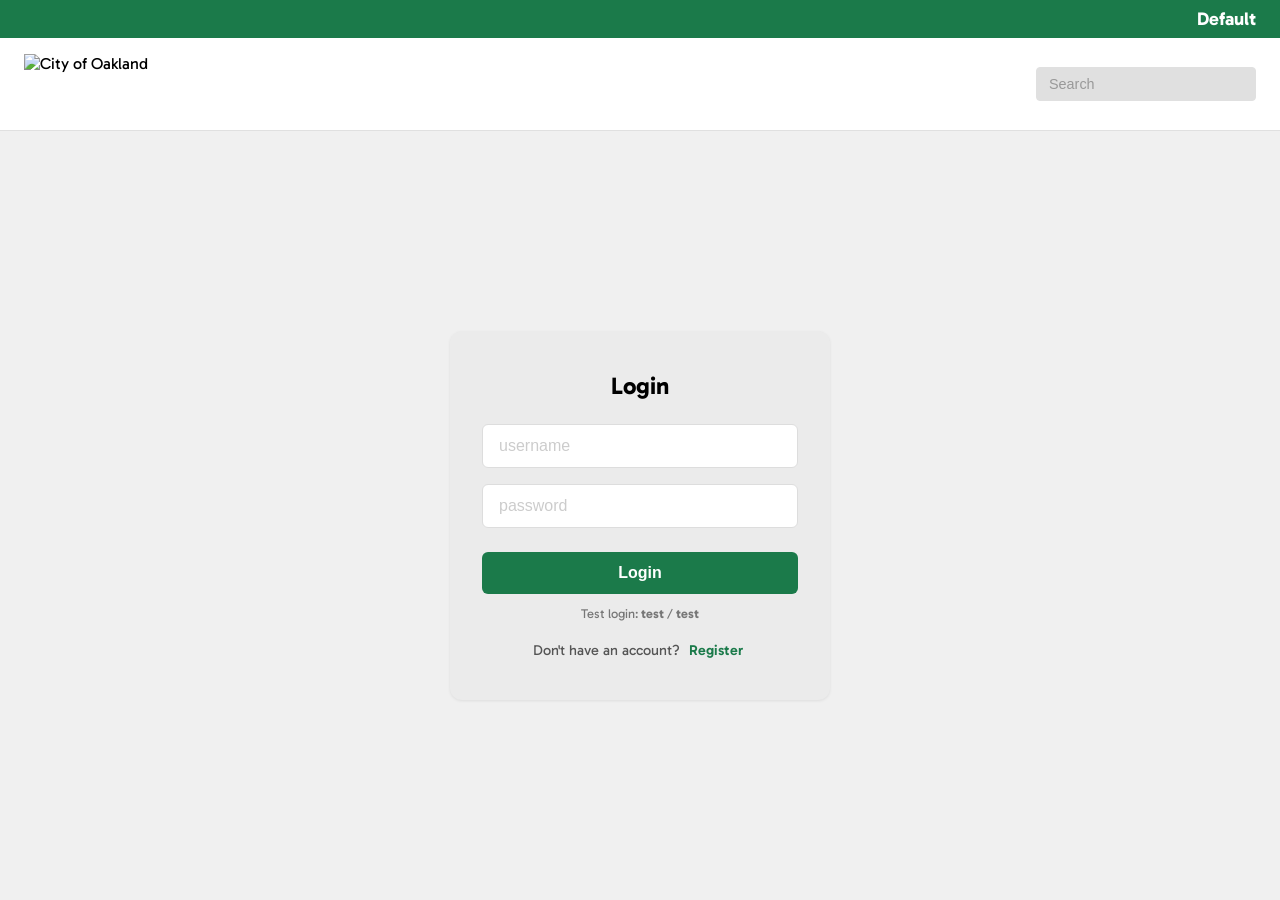
==== index.html @ f9b0d975 "high contrast" ====
<!DOCTYPE html>
<html lang="en">
<head>
    <meta charset="UTF-8">
    <meta name="viewport" content="width=device-width, initial-scale=1.0">
    <title>Login - City of Oakland</title>
    <link rel="stylesheet" href="style.css">
</head>
<body>
    <header class="top-bar">
        <button type="button" class="high-contrast-toggle" id="highContrastToggle" aria-pressed="false">High Contrast</button>
    </header>

    <header class="main-header">
        <div class="header-brand">
            <img src="assets/oakland_logo.png" alt="City of Oakland" class="header-logo">
        </div>
        <div class="header-search">
            <input type="text" class="header-search-input" placeholder="Search" aria-label="Search">
        </div>
    </header>

    <div class="page-content">
        <div class="login-container">
            <div class="login-box">
                <h1>Login</h1>
                <form id="loginForm">
                    <div class="form-group">
                        <input type="text" id="username" placeholder="username" required>
                    </div>
                    <div class="form-group">
                        <input type="password" id="password" placeholder="password" required>
                    </div>
                    <button type="submit">Login</button>
                </form>
                <p class="form-footer form-hint">
                    Test login: <strong>test</strong> / <strong>test</strong>
                </p>
                <p class="form-footer">
                    Don't have an account? <a href="register.html">Register</a>
                </p>
            </div>
        </div>
    </div>

    <script>
        // Temporary test login (remove when real auth is added)
        const TEST_USERNAME = 'test';
        const TEST_PASSWORD = 'test';

        document.getElementById('loginForm').addEventListener('submit', function(e) {
            e.preventDefault();
            const username = document.getElementById('username').value.trim();
            const password = document.getElementById('password').value;

            if (!username || !password) {
                alert('Please enter both username and password');
                return;
            }

            if (username === TEST_USERNAME && password === TEST_PASSWORD) {
                window.location.href = 'test.html';
            } else {
                alert('Invalid username or password');
            }
        });
    </script>
    <script>
        (function () {
            var toggle = document.getElementById('highContrastToggle');
            var key = 'highContrast';
            function apply() {
                var on = localStorage.getItem(key) === 'true';
                document.body.classList.toggle('high-contrast-mode', on);
                if (toggle) toggle.setAttribute('aria-pressed', on);
                if (toggle) toggle.textContent = on ? 'High Contrast' : 'Default';
            }
            if (toggle) {
                toggle.addEventListener('click', function () {
                    var on = localStorage.getItem(key) !== 'true';
                    localStorage.setItem(key, on ? 'true' : 'false');
                    apply();
                });
            }
            apply();
        })();
    </script>
</body>
</html>
---- style.css ----
@import url('https://fonts.googleapis.com/css2?family=Gabarito:wght@400..900&display=swap');

* {
    box-sizing: border-box;
    margin: 0;
    padding: 0;
}

body {
    font-family: 'Gabarito', sans-serif;
    background-color: #f0f0f0;
    min-height: 100vh;
    display: flex;
    flex-direction: column;
}

/* Top bar - dark green */
.top-bar {
    background-color: #1B7A4A;
    padding: 0.5rem 1.5rem;
    display: flex;
    justify-content: flex-end;
    align-items: center;
}

.high-contrast-toggle {
    color: white;
    font-size: 1.15rem;
    font-weight: 700;
    font-family: inherit;
    background: none;
    border: none;
    cursor: pointer;
    padding: 0;
}

.high-contrast-toggle:hover {
    text-decoration: underline;
}

/* Main header - white with logo and search */
.main-header {
    background-color: #ffffff;
    display: flex;
    justify-content: space-between;
    align-items: center;
    padding: 1rem 1.5rem;
    border-bottom: 1px solid #e0e0e0;
}

.header-brand {
    display: flex;
    align-items: center;
    gap: 1rem;
}

.header-logo {
    height: 60px;
    width: auto;
    object-fit: contain;
}

.header-title {
    display: flex;
    flex-direction: column;
    line-height: 1.2;
}

.city-of {
    font-size: 0.85rem;
    color: #555;
    font-weight: 500;
    letter-spacing: 0.02em;
}

.oakland {
    font-size: 1.75rem;
    font-weight: bold;
    color: #000;
    letter-spacing: 0.02em;
}

.header-search-input {
    width: 220px;
    padding: 0.5rem 0.75rem;
    border: 1px solid #e0e0e0;
    border-radius: 4px;
    background-color: #e0e0e0;
    font-size: 0.9rem;
    color: #333;
}

.header-search-input::placeholder {
    color: #999;
}

.header-search-input:focus {
    outline: none;
    border-color: #ccc;
    background-color: #fff;
}

/* Page content - grey background, centered login */
.page-content {
    flex: 1;
    display: flex;
    justify-content: center;
    align-items: center;
    padding: 2rem;
    background-color: #f0f0f0;
}

.login-container {
    width: 100%;
    display: flex;
    justify-content: center;
    align-items: center;
}

.login-box {
    background-color: #ebebeb;
    padding: 2.5rem 2rem;
    border-radius: 12px;
    width: 100%;
    max-width: 380px;
    box-shadow: 0 1px 3px rgba(0, 0, 0, 0.08);
}

.login-box h1 {
    color: #000;
    text-align: center;
    margin-bottom: 1.5rem;
    font-size: 1.5rem;
    font-weight: bold;
}

.form-group {
    margin-bottom: 1rem;
}

.login-box input {
    width: 100%;
    padding: 0.75rem 1rem;
    border: 1px solid #ddd;
    border-radius: 6px;
    font-size: 1rem;
    background-color: #fff;
    color: #333;
}

.login-box input::placeholder {
    color: #cccccc;
}

.login-box input:focus {
    outline: none;
    border-color: #1B7A4A;
}

.login-box button {
    width: 100%;
    background-color: #1B7A4A;
    color: white;
    padding: 0.75rem 1rem;
    border: none;
    border-radius: 6px;
    cursor: pointer;
    font-weight: bold;
    font-size: 1rem;
    margin-top: 0.5rem;
}

.login-box button:hover {
    background-color: #145a32;
}

.form-footer {
    text-align: center;
    margin-top: 1.25rem;
    font-size: 0.9rem;
    color: #555;
}

.form-footer a {
    color: #1B7A4A;
    font-weight: 600;
    text-decoration: none;
    display: inline-block;
    padding: 0.08rem 0.28rem;
    line-height: 1.2;
}

.form-footer a:hover {
    text-decoration: underline;
}

.form-hint {
    margin-top: 0.75rem;
    font-size: 0.8rem;
    color: #777;
}

.register-box {
    max-width: 380px;
}

/* Test page styles (unchanged structure, optional tweaks) */
.test-container {
    width: 100%;
    display: flex;
    justify-content: center;
    align-items: center;
    padding: 2rem;
    background-color: #f0f0f0;
    min-height: 100vh;
}

.test-box {
    background-color: #ffffff;
    padding: 2.5rem;
    border-radius: 12px;
    max-width: 400px;
    box-shadow: 0 1px 3px rgba(0, 0, 0, 0.08);
}

.test-box h1 {
    color: #1B7A4A;
    text-align: center;
    margin-bottom: 1rem;
}

.test-box p {
    color: #333;
    margin-bottom: 1rem;
    text-align: center;
}

.test-box button {
    width: 100%;
    background-color: #1B7A4A;
    color: white;
    padding: 0.75rem;
    border: none;
    border-radius: 6px;
    cursor: pointer;
    font-weight: bold;
}

.test-box button:hover {
    background-color: #145a32;
}

/* Documents dashboard (post-login) */
.main-header .header-actions {
    display: flex;
    align-items: center;
    gap: 0.75rem;
}

.account-name {
    padding: 0.5rem 0.75rem;
    background-color: #e0e0e0;
    border-radius: 4px;
    font-size: 0.9rem;
    color: #333;
}

.icon-btn {
    display: inline-flex;
    align-items: center;
    justify-content: center;
    width: 36px;
    height: 36px;
    padding: 0;
    border: none;
    background: transparent;
    color: #333;
    cursor: pointer;
    border-radius: 4px;
}

.icon-btn:hover {
    background-color: #eee;
    color: #1B7A4A;
}

.icon-btn svg {
    flex-shrink: 0;
}

a.icon-btn {
    text-decoration: none;
}

.documents-main {
    flex: 1;
    padding: 0;
    background-color: #fff;
}

.documents-bar {
    display: flex;
    justify-content: space-between;
    align-items: center;
    padding: 1rem 1.5rem;
    background-color: #ebebeb;
}

.documents-title {
    font-size: 1.3rem;
    font-weight: bold;
    color: #000;
    margin: 0;
}

.documents-actions {
    display: flex;
    align-items: center;
    gap: 0.5rem;
}

.documents-table-wrap {
    overflow-x: auto;
    overflow-y: auto;
    max-height: calc(100vh - 220px);
}

.documents-table {
    width: 100%;
    border-collapse: collapse;
    font-size: 1rem;
}

.documents-table th,
.documents-table td {
    padding: 0.9rem 1.2rem;
    text-align: left;
    border-bottom: 1px solid #e0e0e0;
}

.documents-table th {
    background-color: #ebebeb;
    font-weight: bold;
    font-size: 1.1rem;
    color: #000;
    position: sticky;
    top: 0;
}

.documents-table tbody tr {
    background-color: #fff;
}

.documents-table tbody tr:nth-child(even) {
    background-color: #f9f9f9;
}

.documents-table tbody tr:hover {
    background-color: #f0f0f0;
}

.documents-table .th-select,
.documents-table .td-select {
    width: 2.5rem;
    text-align: center;
    vertical-align: middle;
}

.doc-open-link {
    color: #1B7A4A;
    font-weight: 600;
    text-decoration: none;
}

.doc-open-link:hover {
    text-decoration: underline;
}

body.high-contrast-mode .doc-open-link {
    color: #000;
    display: inline-block;
    padding: 0.25rem 0.4rem;
    outline: 2px solid #000;
}

body.high-contrast-mode .doc-open-link:focus {
    outline: 2px solid #000;
}

.documents-table .th-select input,
.documents-table .td-select input {
    -webkit-appearance: none;
    appearance: none;
    margin: 0;
    cursor: pointer;
    width: 1.7rem;
    height: 1.7rem;
    border: 2px solid #000;
    border-radius: 0.35rem;
    background: #fff;
    display: inline-grid;
    place-content: center;
}

.documents-table .th-select input::before,
.documents-table .td-select input::before {
    content: "";
    width: 0.95rem;
    height: 0.95rem;
    transform: scale(0);
    transition: transform 120ms ease-in-out;
    background: #fff;
    clip-path: polygon(14% 54%, 0 68%, 40% 100%, 100% 24%, 86% 10%, 40% 68%);
}

.documents-table .th-select input:checked,
.documents-table .td-select input:checked {
    background: #1a73e8;
    border-color: #000;
}

.documents-table .th-select input:checked::before,
.documents-table .td-select input:checked::before {
    transform: scale(1);
}

/* High contrast mode */
body.high-contrast-mode .top-bar {
    background-color: #000;
}

body.high-contrast-mode .login-box button,
body.high-contrast-mode .test-box button {
    background-color: #000;
}

body.high-contrast-mode .login-box button:hover,
body.high-contrast-mode .test-box button:hover {
    background-color: #333;
}

/* Back link next to document title */
.document-header-bar {
    display: flex;
    align-items: center;
    gap: 0.5rem;
    padding: 1rem 1.5rem;
    background-color: #ebebeb;
}

.doc-back-link {
    display: inline-flex;
    align-items: center;
    justify-content: center;
    width: 36px;
    height: 36px;
    color: #333;
    text-decoration: none;
    border-radius: 6px;
}

.doc-back-link:hover {
    background-color: #eee;
    color: #1B7A4A;
}

.document-header-title {
    font-size: 1rem;
    font-weight: 600;
    color: #000;
}

.doc-file-link {
    text-decoration: none;
    color: #0040ff;
}

.doc-file-link:hover {
    text-decoration: underline;
}

.doc-status-badge {
    margin-left: auto;
    padding: 0.35rem 0.75rem;
    border: 2px solid #1f7f2c;
    color: #1f7f2c;
    font-weight: 700;
    background: #fff;
}

.doc-status-badge.is-non-compliant {
    border-color: #d10000;
    color: #d10000;
}

/* Layout for the document viewer and sidebar comments */
.document-viewer-shell {
    padding: 1.5rem;
    background-color: #f5f5f5;
}

.document-layout {
    display: flex;
    gap: 1rem;
    align-items: stretch;
}

.document-card {
    flex: 1 1 auto;
    background: #e8e8e8;
    border: 2px solid #1a1a1a;
    border-radius: 14px;
    padding: 0.75rem;
}

.document-viewer-frame-wrap {
    border-radius: 10px;
    background-color: #f2f2f2;
    border: 1px solid #b0b0b0;
    padding: 0.6rem;
}

.document-viewer-frame-wrap iframe {
    width: 100%;
    height: 70vh;
    border: none;
    background-color: #fff;
}

.document-viewer-placeholder {
    display: flex;
    align-items: center;
    justify-content: center;
    height: 70vh;
    color: #666;
    font-size: 1rem;
}

.document-sidebar {
    width: 320px;
    flex: 0 0 320px;
    background: #e8e8e8;
    border-radius: 14px;
    border: 2px solid #1a1a1a;
    padding: 0.75rem;
    display: flex;
    align-items: stretch;
}

.comment-panel {
    width: 100%;
    display: flex;
    flex-direction: column;
}

.comment-title {
    margin: 0 0 0.25rem 0;
    font-size: 1.05rem;
    color: #000;
}

.comment-instructions {
    margin: 0 0 0.5rem 0;
    font-size: 0.85rem;
    color: #555;
}

.access-comments {
    width: 100%;
    resize: vertical;
    min-height: 160px;
    padding: 0.5rem;
    border: 1px solid #e0e0e0;
    border-radius: 6px;
    font-family: inherit;
    font-size: 0.95rem;
    color: #222;
    margin-bottom: 0.5rem;
}

.comment-actions {
    display: flex;
    gap: 0.5rem;
    margin-top: auto;
}

.comment-actions .icon-btn {
    padding: 0.5rem 0.75rem;
    background-color: #1B7A4A;
    color: #fff;
    border-radius: 6px;
    border: none;
    cursor: pointer;
}

.comment-actions .icon-btn:hover {
    background-color: #145a32;
}

@media (max-width: 880px) {
    .document-layout {
        flex-direction: column;
    }

    .document-sidebar {
        width: 100%;
        flex: 0 0 auto;
    }
}

/* Panels for AI/manual issue lists */
.document-sidebar {
    display: flex;
    flex-direction: column;
    gap: 0.75rem;
}

.panel {
    background: #efefef;
    border-radius: 8px;
    padding: 1rem;
    border: 2px solid #444;
}

.panel-header {
    display: flex;
    align-items: center;
    gap: 0.5rem;
    margin-bottom: 0.5rem;
}

.status-circle {
    width: 14px;
    height: 14px;
    border-radius: 50%;
    display: inline-block;
    flex: 0 0 14px;
    box-shadow: 0 0 0 3px rgba(0,0,0,0.02) inset;
}

.status-green {
    background: #97e27c; /* highlight green */
}

.status-yellow {
    background: #ffde7a; /* highlight yellow */
}

.panel-title {
    font-size: 0.95rem;
    margin: 0;
}

.issue-list {
    list-style: none;
    padding-left: 0;
    margin: 0;
    display: flex;
    flex-direction: column;
    gap: 0.5rem;
}

.issue-item {
    background: #fff;
    border: 1px solid #999;
    padding: 0.7rem 0.8rem;
    border-radius: 6px;
    font-size: 0.9rem;
    line-height: 1.35;
}

@media (max-width: 880px) {
    .document-sidebar { order: 2; }
}

body.high-contrast-mode .login-box input:focus {
    border-color: #000;
}

body.high-contrast-mode .form-footer a,
body.high-contrast-mode .icon-btn:hover {
    color: #000;
}

body.high-contrast-mode .test-box h1 {
    color: #000;
}

body.high-contrast-mode .top-bar,
body.high-contrast-mode .main-header,
body.high-contrast-mode .login-box,
body.high-contrast-mode .test-box,
body.high-contrast-mode .account-name,
body.high-contrast-mode .header-search-input,
body.high-contrast-mode .document-header-bar,
body.high-contrast-mode .document-card,
body.high-contrast-mode .document-sidebar {
    outline: 2px solid #000;
}

body.high-contrast-mode .documents-main {
    background: #d9d9d9;
    padding: 1rem 1.5rem;
}

body.high-contrast-mode .documents-bar {
    background: #e6e6e6;
    border: 2.7px solid #000;
    border-bottom: none;
    border-radius: 14px 14px 0 0;
    padding: 0.65rem 1rem;
}

body.high-contrast-mode .documents-table-wrap {
    border: 2.7px solid #000;
    border-top: none;
    border-radius: 0 0 14px 14px;
    background: #e6e6e6;
    padding: 0.75rem;
    max-height: calc(100vh - 250px);
}

body.high-contrast-mode .documents-table {
    border-collapse: collapse;
}

body.high-contrast-mode .documents-table th,
body.high-contrast-mode .documents-table td {
    border: 2.7px solid #000;
    background: #f3f3f3;
}

body.high-contrast-mode .documents-table tbody tr:hover {
    background-color: #e5e5e5;
}

body.high-contrast-mode .icon-btn-add,
body.high-contrast-mode .icon-btn-trash {
    width: 34px;
    height: 34px;
    border-radius: 6px;
    border: 1px solid #000;
    background: #fff;
    color: #000;
    outline: none;
}

body.high-contrast-mode .icon-btn-add:focus,
body.high-contrast-mode .icon-btn-trash:focus,
body.high-contrast-mode .icon-btn-add:focus-visible,
body.high-contrast-mode .icon-btn-trash:focus-visible {
    outline: 1px solid #000;
    outline-offset: 1px;
}

body.high-contrast-mode .document-header-bar {
    background: #e6e6e6;
    border: 1px solid #000;
}

body.high-contrast-mode .doc-file-link {
    color: #000;
    display: inline-block;
    padding: 0.3rem 0.5rem;
    outline: 2px solid #000;
}

body.high-contrast-mode .doc-file-link:focus {
    outline: 2px solid #000;
}

body.high-contrast-mode .doc-status-badge {
    background: #fff;
}

body.high-contrast-mode .document-viewer-shell {
    background: #d9d9d9;
    padding-top: 0.8rem;
}

body.high-contrast-mode button,
body.high-contrast-mode input,
body.high-contrast-mode a,
body.high-contrast-mode .icon-btn {
    outline: 1.5px solid #000;
}

body.high-contrast-mode input[type="checkbox"] {
    outline: none;
}

body.high-contrast-mode a:focus,
body.high-contrast-mode button:focus,
body.high-contrast-mode input:focus,
body.high-contrast-mode .icon-btn:focus {
    outline: 1.5px solid #000;
    outline-offset: 2px;
}

body.high-contrast-mode input[type="checkbox"]:focus,
body.high-contrast-mode input[type="checkbox"]:focus-visible {
    outline: none;
}
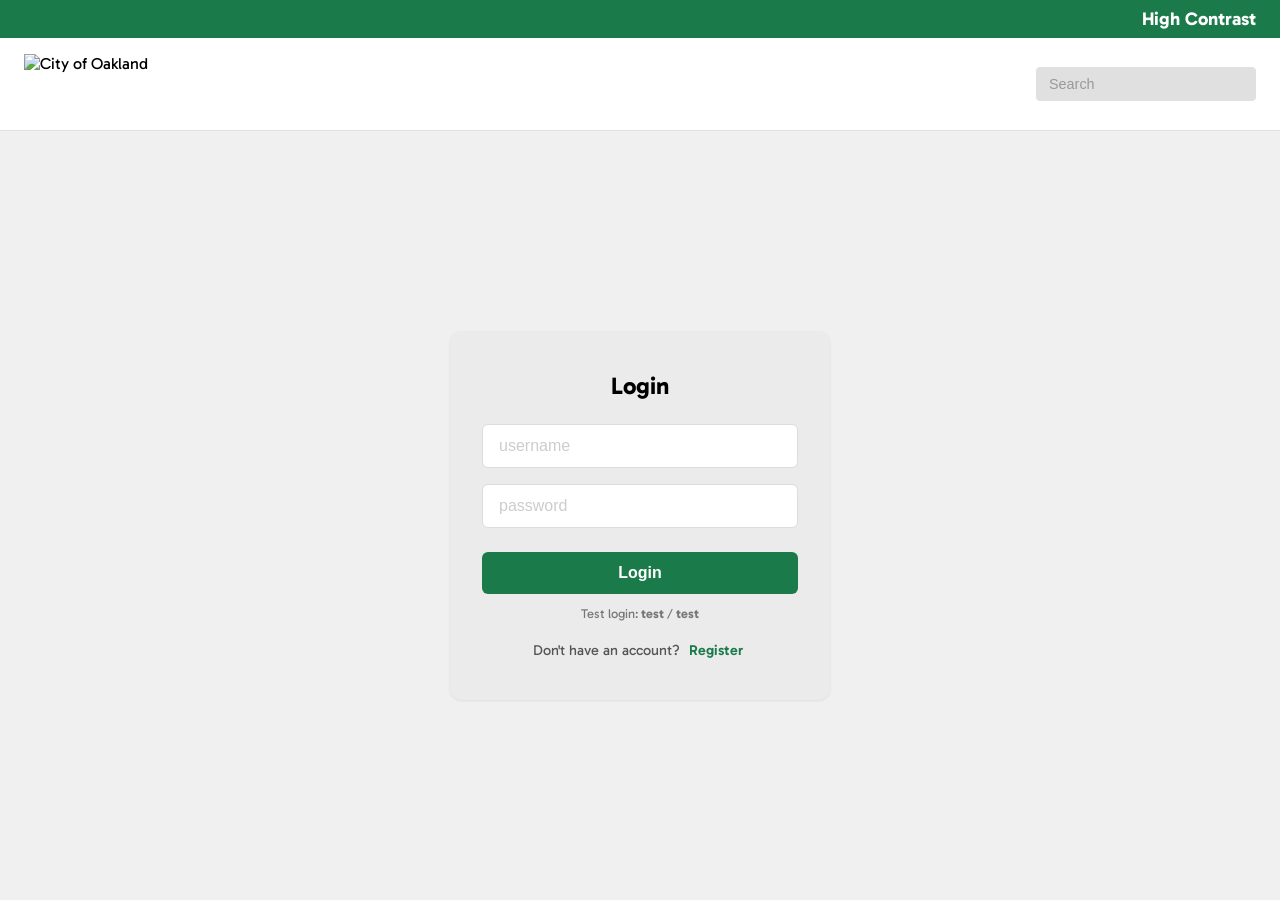
==== commit 7a8d4977: "detail changes" ====
--- a/index.html
+++ b/index.html
@@ -72,8 +72,9 @@
             function apply() {
                 var on = localStorage.getItem(key) === 'true';
                 document.body.classList.toggle('high-contrast-mode', on);
+                document.documentElement.classList.toggle('high-contrast-mode', on);
                 if (toggle) toggle.setAttribute('aria-pressed', on);
-                if (toggle) toggle.textContent = on ? 'High Contrast' : 'Default';
+                if (toggle) toggle.textContent = on ? 'Default' : 'High Contrast';
             }
             if (toggle) {
                 toggle.addEventListener('click', function () {
--- a/style.css
+++ b/style.css
@@ -12,6 +12,10 @@
     min-height: 100vh;
     display: flex;
     flex-direction: column;
+}
+
+html.high-contrast-mode {
+    font-size: calc(100% + 2px);
 }
 
 /* Top bar - dark green */
@@ -508,7 +512,7 @@
 .document-card {
     flex: 1 1 auto;
     background: #e8e8e8;
-    border: 2px solid #1a1a1a;
+    border: none;
     border-radius: 14px;
     padding: 0.75rem;
 }
@@ -541,7 +545,7 @@
     flex: 0 0 320px;
     background: #e8e8e8;
     border-radius: 14px;
-    border: 2px solid #1a1a1a;
+    border: none;
     padding: 0.75rem;
     display: flex;
     align-items: stretch;
@@ -619,7 +623,7 @@
     background: #efefef;
     border-radius: 8px;
     padding: 1rem;
-    border: 2px solid #444;
+    border: none;
 }
 
 .panel-header {
@@ -778,6 +782,10 @@
     padding-top: 0.8rem;
 }
 
+body.high-contrast-mode .panel {
+    border: 2px solid #000;
+}
+
 body.high-contrast-mode button,
 body.high-contrast-mode input,
 body.high-contrast-mode a,
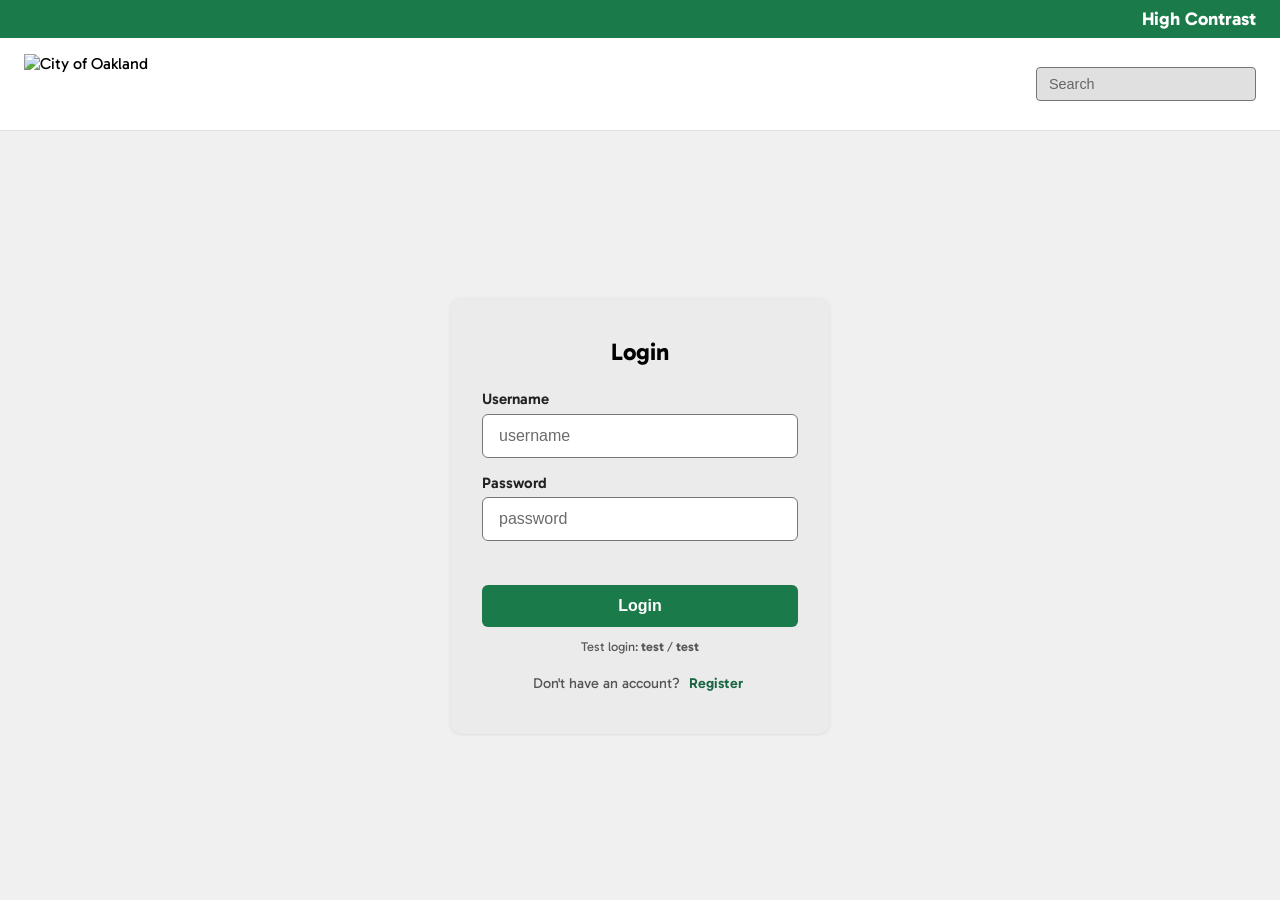
==== commit 6633a6ec: "made edits to make sure it is accessible" ====
--- a/index.html
+++ b/index.html
@@ -7,9 +7,10 @@
     <link rel="stylesheet" href="style.css">
 </head>
 <body>
-    <header class="top-bar">
+    <a class="skip-link" href="#main-content">Skip to main content</a>
+    <div class="top-bar">
         <button type="button" class="high-contrast-toggle" id="highContrastToggle" aria-pressed="false">High Contrast</button>
-    </header>
+    </div>
 
     <header class="main-header">
         <div class="header-brand">
@@ -20,17 +21,20 @@
         </div>
     </header>
 
-    <div class="page-content">
+    <main class="page-content" id="main-content">
         <div class="login-container">
             <div class="login-box">
                 <h1>Login</h1>
                 <form id="loginForm">
                     <div class="form-group">
-                        <input type="text" id="username" placeholder="username" required>
+                        <label for="username">Username</label>
+                        <input type="text" id="username" placeholder="username" autocomplete="username" required>
                     </div>
                     <div class="form-group">
-                        <input type="password" id="password" placeholder="password" required>
+                        <label for="password">Password</label>
+                        <input type="password" id="password" placeholder="password" autocomplete="current-password" required>
                     </div>
+                    <p id="loginFormError" class="form-error" aria-live="polite"></p>
                     <button type="submit">Login</button>
                 </form>
                 <p class="form-footer form-hint">
@@ -41,7 +45,7 @@
                 </p>
             </div>
         </div>
-    </div>
+    </main>
 
     <script>
         // Temporary test login (remove when real auth is added)
@@ -52,16 +56,35 @@
             e.preventDefault();
             const username = document.getElementById('username').value.trim();
             const password = document.getElementById('password').value;
+            const usernameInput = document.getElementById('username');
+            const passwordInput = document.getElementById('password');
+            const errorEl = document.getElementById('loginFormError');
+
+            function showError(message) {
+                errorEl.textContent = message;
+            }
+
+            function clearError() {
+                errorEl.textContent = '';
+            }
+
+            usernameInput.setAttribute('aria-invalid', 'false');
+            passwordInput.setAttribute('aria-invalid', 'false');
 
             if (!username || !password) {
-                alert('Please enter both username and password');
+                showError('Please enter both username and password.');
+                if (!username) usernameInput.setAttribute('aria-invalid', 'true');
+                if (!password) passwordInput.setAttribute('aria-invalid', 'true');
                 return;
             }
 
             if (username === TEST_USERNAME && password === TEST_PASSWORD) {
+                clearError();
                 window.location.href = 'test.html';
             } else {
-                alert('Invalid username or password');
+                showError('Invalid username or password.');
+                usernameInput.setAttribute('aria-invalid', 'true');
+                passwordInput.setAttribute('aria-invalid', 'true');
             }
         });
     </script>
--- a/style.css
+++ b/style.css
@@ -12,6 +12,26 @@
     min-height: 100vh;
     display: flex;
     flex-direction: column;
+}
+
+.skip-link {
+    position: absolute;
+    left: 0.75rem;
+    top: -48px;
+    z-index: 1000;
+    background: #000;
+    color: #fff;
+    padding: 0.65rem 0.85rem;
+    border-radius: 0.35rem;
+    text-decoration: none;
+    font-weight: 700;
+}
+
+.skip-link:focus,
+.skip-link:focus-visible {
+    top: 0.75rem;
+    outline: 2px solid #fff;
+    outline-offset: 2px;
 }
 
 html.high-contrast-mode {
@@ -42,6 +62,11 @@
     text-decoration: underline;
 }
 
+.high-contrast-toggle:focus-visible {
+    outline: 2px solid #fff;
+    outline-offset: 2px;
+}
+
 /* Main header - white with logo and search */
 .main-header {
     background-color: #ffffff;
@@ -87,7 +112,7 @@
 .header-search-input {
     width: 220px;
     padding: 0.5rem 0.75rem;
-    border: 1px solid #e0e0e0;
+    border: 1px solid #767676;
     border-radius: 4px;
     background-color: #e0e0e0;
     font-size: 0.9rem;
@@ -95,11 +120,12 @@
 }
 
 .header-search-input::placeholder {
-    color: #999;
+    color: #666;
 }
 
 .header-search-input:focus {
-    outline: none;
+    outline: 2px solid #0b57d0;
+    outline-offset: 2px;
     border-color: #ccc;
     background-color: #fff;
 }
@@ -142,10 +168,18 @@
     margin-bottom: 1rem;
 }
 
+.form-group label {
+    display: block;
+    margin-bottom: 0.35rem;
+    font-size: 0.95rem;
+    font-weight: 600;
+    color: #222;
+}
+
 .login-box input {
     width: 100%;
     padding: 0.75rem 1rem;
-    border: 1px solid #ddd;
+    border: 1px solid #767676;
     border-radius: 6px;
     font-size: 1rem;
     background-color: #fff;
@@ -153,12 +187,21 @@
 }
 
 .login-box input::placeholder {
-    color: #cccccc;
+    color: #6b6b6b;
 }
 
 .login-box input:focus {
-    outline: none;
+    outline: 2px solid #0b57d0;
+    outline-offset: 2px;
     border-color: #1B7A4A;
+}
+
+.form-error {
+    min-height: 1.25rem;
+    margin-top: 0.25rem;
+    color: #b00020;
+    font-weight: 600;
+    font-size: 0.9rem;
 }
 
 .login-box button {
@@ -186,7 +229,7 @@
 }
 
 .form-footer a {
-    color: #1B7A4A;
+    color: #176640;
     font-weight: 600;
     text-decoration: none;
     display: inline-block;
@@ -201,7 +244,19 @@
 .form-hint {
     margin-top: 0.75rem;
     font-size: 0.8rem;
-    color: #777;
+    color: #595959;
+}
+
+.visually-hidden {
+    position: absolute;
+    width: 1px;
+    height: 1px;
+    padding: 0;
+    margin: -1px;
+    overflow: hidden;
+    clip: rect(0, 0, 0, 0);
+    white-space: nowrap;
+    border: 0;
 }
 
 .register-box {
@@ -286,6 +341,17 @@
 .icon-btn:hover {
     background-color: #eee;
     color: #1B7A4A;
+}
+
+a:focus-visible,
+button:focus-visible,
+input:focus-visible,
+.icon-btn:focus-visible,
+.doc-back-link:focus-visible,
+.doc-open-link:focus-visible,
+.doc-file-link:focus-visible {
+    outline: 2px solid #0b57d0;
+    outline-offset: 2px;
 }
 
 .icon-btn svg {
@@ -474,6 +540,12 @@
     color: #000;
 }
 
+.document-title-heading {
+    margin: 0;
+    font-size: 1rem;
+    font-weight: 600;
+}
+
 .doc-file-link {
     text-decoration: none;
     color: #0040ff;
@@ -793,10 +865,6 @@
     outline: 1.5px solid #000;
 }
 
-body.high-contrast-mode input[type="checkbox"] {
-    outline: none;
-}
-
 body.high-contrast-mode a:focus,
 body.high-contrast-mode button:focus,
 body.high-contrast-mode input:focus,
@@ -807,5 +875,6 @@
 
 body.high-contrast-mode input[type="checkbox"]:focus,
 body.high-contrast-mode input[type="checkbox"]:focus-visible {
-    outline: none;
-}
+    outline: 2px solid #000;
+    outline-offset: 2px;
+}
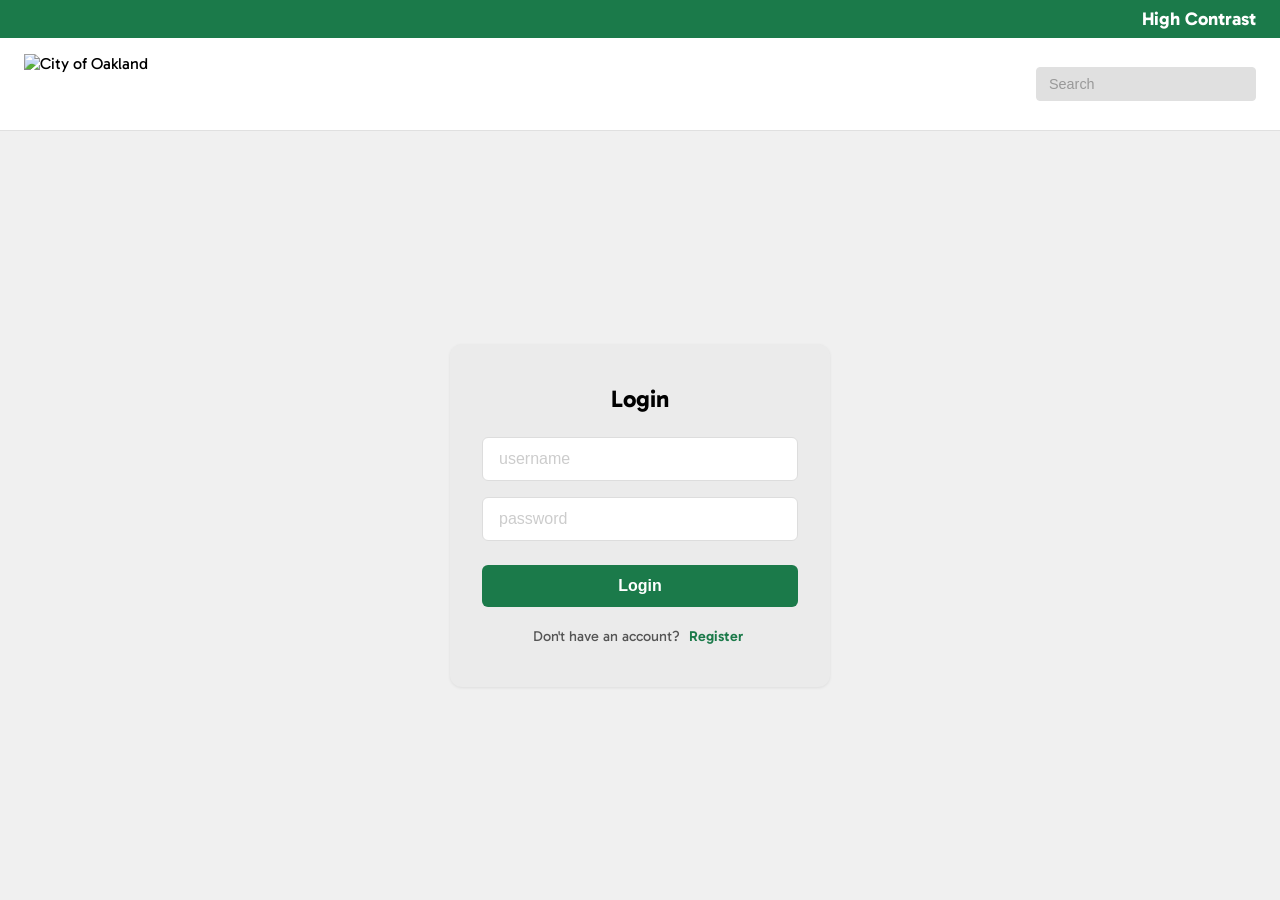
==== commit 7013ae88: "connected everything" ====
--- a/index.html
+++ b/index.html
@@ -5,12 +5,12 @@
     <meta name="viewport" content="width=device-width, initial-scale=1.0">
     <title>Login - City of Oakland</title>
     <link rel="stylesheet" href="style.css">
+    <script src="config.js"></script>
 </head>
 <body>
-    <a class="skip-link" href="#main-content">Skip to main content</a>
-    <div class="top-bar">
+    <header class="top-bar">
         <button type="button" class="high-contrast-toggle" id="highContrastToggle" aria-pressed="false">High Contrast</button>
-    </div>
+    </header>
 
     <header class="main-header">
         <div class="header-brand">
@@ -21,72 +21,139 @@
         </div>
     </header>
 
-    <main class="page-content" id="main-content">
+    <div class="page-content">
         <div class="login-container">
             <div class="login-box">
                 <h1>Login</h1>
                 <form id="loginForm">
                     <div class="form-group">
-                        <label for="username">Username</label>
-                        <input type="text" id="username" placeholder="username" autocomplete="username" required>
+                        <input type="text" id="username" placeholder="username" required>
                     </div>
                     <div class="form-group">
-                        <label for="password">Password</label>
-                        <input type="password" id="password" placeholder="password" autocomplete="current-password" required>
+                        <input type="password" id="password" placeholder="password" required>
                     </div>
-                    <p id="loginFormError" class="form-error" aria-live="polite"></p>
                     <button type="submit">Login</button>
                 </form>
-                <p class="form-footer form-hint">
-                    Test login: <strong>test</strong> / <strong>test</strong>
-                </p>
+                <p class="form-footer form-hint" id="loginError" role="alert" style="display: none; color: #c00;"></p>
                 <p class="form-footer">
                     Don't have an account? <a href="register.html">Register</a>
                 </p>
             </div>
         </div>
-    </main>
+    </div>
 
     <script>
-        // Temporary test login (remove when real auth is added)
-        const TEST_USERNAME = 'test';
-        const TEST_PASSWORD = 'test';
+        (function () {
+            try {
+                var q = new URLSearchParams(window.location.search);
+                if (q.get('auth') === 'failed') {
+                    var el = document.getElementById('loginError');
+                    if (el) {
+                        el.textContent = 'Could not verify your session on the dashboard. Try logging in again.';
+                        el.style.display = 'block';
+                    }
+                }
+            } catch (e) {}
+        })();
+    </script>
+    <script>
+        (function () {
+            var form = document.getElementById('loginForm');
+            var submitBtn = form.querySelector('button[type="submit"]');
+            var errorEl = document.getElementById('loginError');
 
-        document.getElementById('loginForm').addEventListener('submit', function(e) {
-            e.preventDefault();
-            const username = document.getElementById('username').value.trim();
-            const password = document.getElementById('password').value;
-            const usernameInput = document.getElementById('username');
-            const passwordInput = document.getElementById('password');
-            const errorEl = document.getElementById('loginFormError');
+            form.addEventListener('submit', function (e) {
+                e.preventDefault();
+                var username = document.getElementById('username').value.trim();
+                var password = document.getElementById('password').value;
 
-            function showError(message) {
-                errorEl.textContent = message;
+                if (!username || !password) {
+                    showError('Please enter both username and password');
+                    return;
+                }
+
+                if (!API_BASE || API_BASE === 'https://your-backend-url') {
+                    showError('Configure API_BASE in config.js');
+                    return;
+                }
+
+                setLoading(true);
+                hideError();
+
+                fetch(API_BASE + '/authenticate', {
+                    method: 'POST',
+                    headers: { 'Content-Type': 'application/json' },
+                    credentials: 'include',
+                    body: JSON.stringify({ username: username, password: password })
+                })
+                    .then(function (res) {
+                        if (!res.ok) {
+                            return res.text().then(function (text) {
+                                throw new Error(text || 'Login failed');
+                            });
+                        }
+                        var hdrToken = res.headers.get('X-JWT-Token') || res.headers.get('x-jwt-token');
+                        function finishLogin(token) {
+                            if (!token) {
+                                setLoading(false);
+                                showError('Login succeeded on the server but the browser did not receive a token. Hard-refresh (Cmd+Shift+R) and try again. API_BASE: ' + API_BASE);
+                                return;
+                            }
+                            setStoredJwt(token);
+                            // Hash carries token even if storage is flaky across navigation
+                            window.location.href = 'test.html#asl_token=' + encodeURIComponent(token);
+                        }
+                        return res.clone().json().then(function (data) {
+                            var token = hdrToken || (data && (data.token || data.access_token));
+                            finishLogin(token);
+                        }).catch(function () {
+                            return res.text().then(function (text) {
+                                var token = hdrToken;
+                                if (!token && text) {
+                                    try {
+                                        var data = JSON.parse(text);
+                                        if (data && data.token) token = data.token;
+                                    } catch (e) {}
+                                }
+                                if (!token && text) {
+                                    var m = text.match(/"token"\s*:\s*"([^"]+)"/);
+                                    if (m) token = m[1];
+                                }
+                                finishLogin(token);
+                            });
+                        });
+                    })
+                    .catch(function (err) {
+                        setLoading(false);
+                        if (err.message && (err.message.toLowerCase().indexOf('invalid') !== -1 || err.message.indexOf('credentials') !== -1)) {
+                            showError('Invalid username or password');
+                        } else if (err.message && (err.message.toLowerCase().indexOf('fetch') !== -1 || err.message.toLowerCase().indexOf('load') !== -1 || err.message === 'Failed to fetch')) {
+                            showError('Cannot reach server. Check config.js and that the backend is running at ' + API_BASE + '.');
+                        } else {
+                            showError('Login failed. Please try again.');
+                        }
+                    });
+            });
+
+            function setLoading(loading) {
+                submitBtn.disabled = loading;
+                submitBtn.textContent = loading ? 'Logging in…' : 'Login';
             }
 
-            function clearError() {
-                errorEl.textContent = '';
+            function showError(msg) {
+                if (errorEl) {
+                    errorEl.textContent = msg;
+                    errorEl.style.display = 'block';
+                }
             }
 
-            usernameInput.setAttribute('aria-invalid', 'false');
-            passwordInput.setAttribute('aria-invalid', 'false');
-
-            if (!username || !password) {
-                showError('Please enter both username and password.');
-                if (!username) usernameInput.setAttribute('aria-invalid', 'true');
-                if (!password) passwordInput.setAttribute('aria-invalid', 'true');
-                return;
+            function hideError() {
+                if (errorEl) {
+                    errorEl.textContent = '';
+                    errorEl.style.display = 'none';
+                }
             }
-
-            if (username === TEST_USERNAME && password === TEST_PASSWORD) {
-                clearError();
-                window.location.href = 'test.html';
-            } else {
-                showError('Invalid username or password.');
-                usernameInput.setAttribute('aria-invalid', 'true');
-                passwordInput.setAttribute('aria-invalid', 'true');
-            }
-        });
+        })();
     </script>
     <script>
         (function () {
--- a/style.css
+++ b/style.css
@@ -12,26 +12,6 @@
     min-height: 100vh;
     display: flex;
     flex-direction: column;
-}
-
-.skip-link {
-    position: absolute;
-    left: 0.75rem;
-    top: -48px;
-    z-index: 1000;
-    background: #000;
-    color: #fff;
-    padding: 0.65rem 0.85rem;
-    border-radius: 0.35rem;
-    text-decoration: none;
-    font-weight: 700;
-}
-
-.skip-link:focus,
-.skip-link:focus-visible {
-    top: 0.75rem;
-    outline: 2px solid #fff;
-    outline-offset: 2px;
 }
 
 html.high-contrast-mode {
@@ -62,11 +42,6 @@
     text-decoration: underline;
 }
 
-.high-contrast-toggle:focus-visible {
-    outline: 2px solid #fff;
-    outline-offset: 2px;
-}
-
 /* Main header - white with logo and search */
 .main-header {
     background-color: #ffffff;
@@ -112,7 +87,7 @@
 .header-search-input {
     width: 220px;
     padding: 0.5rem 0.75rem;
-    border: 1px solid #767676;
+    border: 1px solid #e0e0e0;
     border-radius: 4px;
     background-color: #e0e0e0;
     font-size: 0.9rem;
@@ -120,12 +95,11 @@
 }
 
 .header-search-input::placeholder {
-    color: #666;
+    color: #999;
 }
 
 .header-search-input:focus {
-    outline: 2px solid #0b57d0;
-    outline-offset: 2px;
+    outline: none;
     border-color: #ccc;
     background-color: #fff;
 }
@@ -168,18 +142,10 @@
     margin-bottom: 1rem;
 }
 
-.form-group label {
-    display: block;
-    margin-bottom: 0.35rem;
-    font-size: 0.95rem;
-    font-weight: 600;
-    color: #222;
-}
-
 .login-box input {
     width: 100%;
     padding: 0.75rem 1rem;
-    border: 1px solid #767676;
+    border: 1px solid #ddd;
     border-radius: 6px;
     font-size: 1rem;
     background-color: #fff;
@@ -187,21 +153,12 @@
 }
 
 .login-box input::placeholder {
-    color: #6b6b6b;
+    color: #cccccc;
 }
 
 .login-box input:focus {
-    outline: 2px solid #0b57d0;
-    outline-offset: 2px;
+    outline: none;
     border-color: #1B7A4A;
-}
-
-.form-error {
-    min-height: 1.25rem;
-    margin-top: 0.25rem;
-    color: #b00020;
-    font-weight: 600;
-    font-size: 0.9rem;
 }
 
 .login-box button {
@@ -229,7 +186,7 @@
 }
 
 .form-footer a {
-    color: #176640;
+    color: #1B7A4A;
     font-weight: 600;
     text-decoration: none;
     display: inline-block;
@@ -244,19 +201,21 @@
 .form-hint {
     margin-top: 0.75rem;
     font-size: 0.8rem;
-    color: #595959;
-}
-
-.visually-hidden {
-    position: absolute;
-    width: 1px;
-    height: 1px;
-    padding: 0;
-    margin: -1px;
-    overflow: hidden;
-    clip: rect(0, 0, 0, 0);
-    white-space: nowrap;
-    border: 0;
+    color: #777;
+}
+
+.upload-status-msg {
+    margin: 0.5rem 0 0;
+    font-size: 0.9rem;
+    max-width: 52rem;
+}
+
+.upload-status-msg.is-success {
+    color: #0a6;
+}
+
+.upload-status-msg.is-error {
+    color: #a30;
 }
 
 .register-box {
@@ -341,17 +300,6 @@
 .icon-btn:hover {
     background-color: #eee;
     color: #1B7A4A;
-}
-
-a:focus-visible,
-button:focus-visible,
-input:focus-visible,
-.icon-btn:focus-visible,
-.doc-back-link:focus-visible,
-.doc-open-link:focus-visible,
-.doc-file-link:focus-visible {
-    outline: 2px solid #0b57d0;
-    outline-offset: 2px;
 }
 
 .icon-btn svg {
@@ -540,12 +488,6 @@
     color: #000;
 }
 
-.document-title-heading {
-    margin: 0;
-    font-size: 1rem;
-    font-weight: 600;
-}
-
 .doc-file-link {
     text-decoration: none;
     color: #0040ff;
@@ -743,6 +685,18 @@
     border-radius: 6px;
     font-size: 0.9rem;
     line-height: 1.35;
+}
+
+.alterations-hint {
+    margin: 0 0 0.65rem 0;
+    font-size: 0.82rem;
+    color: #444;
+    line-height: 1.35;
+}
+
+.alterations-panel .alteration-item {
+    border-color: #5a9d4a;
+    background: #f0f9eb;
 }
 
 @media (max-width: 880px) {
@@ -865,6 +819,10 @@
     outline: 1.5px solid #000;
 }
 
+body.high-contrast-mode input[type="checkbox"] {
+    outline: none;
+}
+
 body.high-contrast-mode a:focus,
 body.high-contrast-mode button:focus,
 body.high-contrast-mode input:focus,
@@ -875,6 +833,5 @@
 
 body.high-contrast-mode input[type="checkbox"]:focus,
 body.high-contrast-mode input[type="checkbox"]:focus-visible {
-    outline: 2px solid #000;
-    outline-offset: 2px;
-}
+    outline: none;
+}
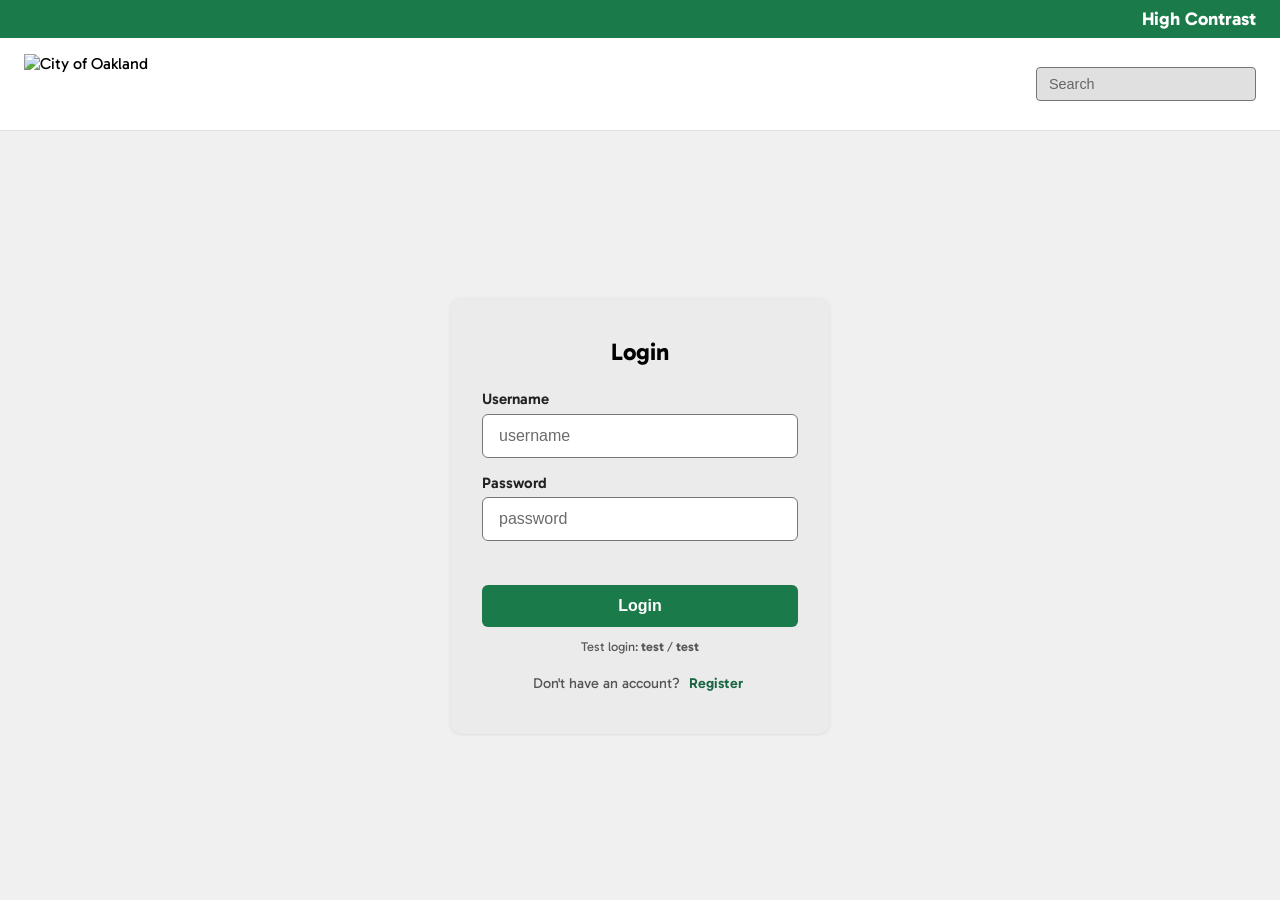
==== commit 623c8169: "Keep visuals from main; add consolidated backend.js to restore backend functionality" ====
--- a/index.html
+++ b/index.html
@@ -6,11 +6,13 @@
     <title>Login - City of Oakland</title>
     <link rel="stylesheet" href="style.css">
     <script src="config.js"></script>
+    <script src="backend.js"></script>
 </head>
 <body>
-    <header class="top-bar">
+    <a class="skip-link" href="#main-content">Skip to main content</a>
+    <div class="top-bar">
         <button type="button" class="high-contrast-toggle" id="highContrastToggle" aria-pressed="false">High Contrast</button>
-    </header>
+    </div>
 
     <header class="main-header">
         <div class="header-brand">
@@ -21,139 +23,72 @@
         </div>
     </header>
 
-    <div class="page-content">
+    <main class="page-content" id="main-content">
         <div class="login-container">
             <div class="login-box">
                 <h1>Login</h1>
                 <form id="loginForm">
                     <div class="form-group">
-                        <input type="text" id="username" placeholder="username" required>
+                        <label for="username">Username</label>
+                        <input type="text" id="username" placeholder="username" autocomplete="username" required>
                     </div>
                     <div class="form-group">
-                        <input type="password" id="password" placeholder="password" required>
+                        <label for="password">Password</label>
+                        <input type="password" id="password" placeholder="password" autocomplete="current-password" required>
                     </div>
+                    <p id="loginFormError" class="form-error" aria-live="polite"></p>
                     <button type="submit">Login</button>
                 </form>
-                <p class="form-footer form-hint" id="loginError" role="alert" style="display: none; color: #c00;"></p>
+                <p class="form-footer form-hint">
+                    Test login: <strong>test</strong> / <strong>test</strong>
+                </p>
                 <p class="form-footer">
                     Don't have an account? <a href="register.html">Register</a>
                 </p>
             </div>
         </div>
-    </div>
+    </main>
 
     <script>
-        (function () {
-            try {
-                var q = new URLSearchParams(window.location.search);
-                if (q.get('auth') === 'failed') {
-                    var el = document.getElementById('loginError');
-                    if (el) {
-                        el.textContent = 'Could not verify your session on the dashboard. Try logging in again.';
-                        el.style.display = 'block';
-                    }
-                }
-            } catch (e) {}
-        })();
-    </script>
-    <script>
-        (function () {
-            var form = document.getElementById('loginForm');
-            var submitBtn = form.querySelector('button[type="submit"]');
-            var errorEl = document.getElementById('loginError');
+        // Temporary test login (remove when real auth is added)
+        const TEST_USERNAME = 'test';
+        const TEST_PASSWORD = 'test';
 
-            form.addEventListener('submit', function (e) {
-                e.preventDefault();
-                var username = document.getElementById('username').value.trim();
-                var password = document.getElementById('password').value;
+        document.getElementById('loginForm').addEventListener('submit', function(e) {
+            e.preventDefault();
+            const username = document.getElementById('username').value.trim();
+            const password = document.getElementById('password').value;
+            const usernameInput = document.getElementById('username');
+            const passwordInput = document.getElementById('password');
+            const errorEl = document.getElementById('loginFormError');
 
-                if (!username || !password) {
-                    showError('Please enter both username and password');
-                    return;
-                }
-
-                if (!API_BASE || API_BASE === 'https://your-backend-url') {
-                    showError('Configure API_BASE in config.js');
-                    return;
-                }
-
-                setLoading(true);
-                hideError();
-
-                fetch(API_BASE + '/authenticate', {
-                    method: 'POST',
-                    headers: { 'Content-Type': 'application/json' },
-                    credentials: 'include',
-                    body: JSON.stringify({ username: username, password: password })
-                })
-                    .then(function (res) {
-                        if (!res.ok) {
-                            return res.text().then(function (text) {
-                                throw new Error(text || 'Login failed');
-                            });
-                        }
-                        var hdrToken = res.headers.get('X-JWT-Token') || res.headers.get('x-jwt-token');
-                        function finishLogin(token) {
-                            if (!token) {
-                                setLoading(false);
-                                showError('Login succeeded on the server but the browser did not receive a token. Hard-refresh (Cmd+Shift+R) and try again. API_BASE: ' + API_BASE);
-                                return;
-                            }
-                            setStoredJwt(token);
-                            // Hash carries token even if storage is flaky across navigation
-                            window.location.href = 'test.html#asl_token=' + encodeURIComponent(token);
-                        }
-                        return res.clone().json().then(function (data) {
-                            var token = hdrToken || (data && (data.token || data.access_token));
-                            finishLogin(token);
-                        }).catch(function () {
-                            return res.text().then(function (text) {
-                                var token = hdrToken;
-                                if (!token && text) {
-                                    try {
-                                        var data = JSON.parse(text);
-                                        if (data && data.token) token = data.token;
-                                    } catch (e) {}
-                                }
-                                if (!token && text) {
-                                    var m = text.match(/"token"\s*:\s*"([^"]+)"/);
-                                    if (m) token = m[1];
-                                }
-                                finishLogin(token);
-                            });
-                        });
-                    })
-                    .catch(function (err) {
-                        setLoading(false);
-                        if (err.message && (err.message.toLowerCase().indexOf('invalid') !== -1 || err.message.indexOf('credentials') !== -1)) {
-                            showError('Invalid username or password');
-                        } else if (err.message && (err.message.toLowerCase().indexOf('fetch') !== -1 || err.message.toLowerCase().indexOf('load') !== -1 || err.message === 'Failed to fetch')) {
-                            showError('Cannot reach server. Check config.js and that the backend is running at ' + API_BASE + '.');
-                        } else {
-                            showError('Login failed. Please try again.');
-                        }
-                    });
-            });
-
-            function setLoading(loading) {
-                submitBtn.disabled = loading;
-                submitBtn.textContent = loading ? 'Logging in…' : 'Login';
+            function showError(message) {
+                errorEl.textContent = message;
             }
 
-            function showError(msg) {
-                if (errorEl) {
-                    errorEl.textContent = msg;
-                    errorEl.style.display = 'block';
-                }
+            function clearError() {
+                errorEl.textContent = '';
             }
 
-            function hideError() {
-                if (errorEl) {
-                    errorEl.textContent = '';
-                    errorEl.style.display = 'none';
-                }
+            usernameInput.setAttribute('aria-invalid', 'false');
+            passwordInput.setAttribute('aria-invalid', 'false');
+
+            if (!username || !password) {
+                showError('Please enter both username and password.');
+                if (!username) usernameInput.setAttribute('aria-invalid', 'true');
+                if (!password) passwordInput.setAttribute('aria-invalid', 'true');
+                return;
             }
-        })();
+
+            if (username === TEST_USERNAME && password === TEST_PASSWORD) {
+                clearError();
+                window.location.href = 'test.html';
+            } else {
+                showError('Invalid username or password.');
+                usernameInput.setAttribute('aria-invalid', 'true');
+                passwordInput.setAttribute('aria-invalid', 'true');
+            }
+        });
     </script>
     <script>
         (function () {
--- a/style.css
+++ b/style.css
@@ -12,6 +12,26 @@
     min-height: 100vh;
     display: flex;
     flex-direction: column;
+}
+
+.skip-link {
+    position: absolute;
+    left: 0.75rem;
+    top: -48px;
+    z-index: 1000;
+    background: #000;
+    color: #fff;
+    padding: 0.65rem 0.85rem;
+    border-radius: 0.35rem;
+    text-decoration: none;
+    font-weight: 700;
+}
+
+.skip-link:focus,
+.skip-link:focus-visible {
+    top: 0.75rem;
+    outline: 2px solid #fff;
+    outline-offset: 2px;
 }
 
 html.high-contrast-mode {
@@ -42,6 +62,11 @@
     text-decoration: underline;
 }
 
+.high-contrast-toggle:focus-visible {
+    outline: 2px solid #fff;
+    outline-offset: 2px;
+}
+
 /* Main header - white with logo and search */
 .main-header {
     background-color: #ffffff;
@@ -87,7 +112,7 @@
 .header-search-input {
     width: 220px;
     padding: 0.5rem 0.75rem;
-    border: 1px solid #e0e0e0;
+    border: 1px solid #767676;
     border-radius: 4px;
     background-color: #e0e0e0;
     font-size: 0.9rem;
@@ -95,11 +120,12 @@
 }
 
 .header-search-input::placeholder {
-    color: #999;
+    color: #666;
 }
 
 .header-search-input:focus {
-    outline: none;
+    outline: 2px solid #0b57d0;
+    outline-offset: 2px;
     border-color: #ccc;
     background-color: #fff;
 }
@@ -142,10 +168,18 @@
     margin-bottom: 1rem;
 }
 
+.form-group label {
+    display: block;
+    margin-bottom: 0.35rem;
+    font-size: 0.95rem;
+    font-weight: 600;
+    color: #222;
+}
+
 .login-box input {
     width: 100%;
     padding: 0.75rem 1rem;
-    border: 1px solid #ddd;
+    border: 1px solid #767676;
     border-radius: 6px;
     font-size: 1rem;
     background-color: #fff;
@@ -153,12 +187,21 @@
 }
 
 .login-box input::placeholder {
-    color: #cccccc;
+    color: #6b6b6b;
 }
 
 .login-box input:focus {
-    outline: none;
+    outline: 2px solid #0b57d0;
+    outline-offset: 2px;
     border-color: #1B7A4A;
+}
+
+.form-error {
+    min-height: 1.25rem;
+    margin-top: 0.25rem;
+    color: #b00020;
+    font-weight: 600;
+    font-size: 0.9rem;
 }
 
 .login-box button {
@@ -186,7 +229,7 @@
 }
 
 .form-footer a {
-    color: #1B7A4A;
+    color: #176640;
     font-weight: 600;
     text-decoration: none;
     display: inline-block;
@@ -201,21 +244,19 @@
 .form-hint {
     margin-top: 0.75rem;
     font-size: 0.8rem;
-    color: #777;
-}
-
-.upload-status-msg {
-    margin: 0.5rem 0 0;
-    font-size: 0.9rem;
-    max-width: 52rem;
-}
-
-.upload-status-msg.is-success {
-    color: #0a6;
-}
-
-.upload-status-msg.is-error {
-    color: #a30;
+    color: #595959;
+}
+
+.visually-hidden {
+    position: absolute;
+    width: 1px;
+    height: 1px;
+    padding: 0;
+    margin: -1px;
+    overflow: hidden;
+    clip: rect(0, 0, 0, 0);
+    white-space: nowrap;
+    border: 0;
 }
 
 .register-box {
@@ -300,6 +341,17 @@
 .icon-btn:hover {
     background-color: #eee;
     color: #1B7A4A;
+}
+
+a:focus-visible,
+button:focus-visible,
+input:focus-visible,
+.icon-btn:focus-visible,
+.doc-back-link:focus-visible,
+.doc-open-link:focus-visible,
+.doc-file-link:focus-visible {
+    outline: 2px solid #0b57d0;
+    outline-offset: 2px;
 }
 
 .icon-btn svg {
@@ -488,6 +540,12 @@
     color: #000;
 }
 
+.document-title-heading {
+    margin: 0;
+    font-size: 1rem;
+    font-weight: 600;
+}
+
 .doc-file-link {
     text-decoration: none;
     color: #0040ff;
@@ -685,18 +743,6 @@
     border-radius: 6px;
     font-size: 0.9rem;
     line-height: 1.35;
-}
-
-.alterations-hint {
-    margin: 0 0 0.65rem 0;
-    font-size: 0.82rem;
-    color: #444;
-    line-height: 1.35;
-}
-
-.alterations-panel .alteration-item {
-    border-color: #5a9d4a;
-    background: #f0f9eb;
 }
 
 @media (max-width: 880px) {
@@ -819,10 +865,6 @@
     outline: 1.5px solid #000;
 }
 
-body.high-contrast-mode input[type="checkbox"] {
-    outline: none;
-}
-
 body.high-contrast-mode a:focus,
 body.high-contrast-mode button:focus,
 body.high-contrast-mode input:focus,
@@ -833,5 +875,6 @@
 
 body.high-contrast-mode input[type="checkbox"]:focus,
 body.high-contrast-mode input[type="checkbox"]:focus-visible {
-    outline: none;
-}
+    outline: 2px solid #000;
+    outline-offset: 2px;
+}
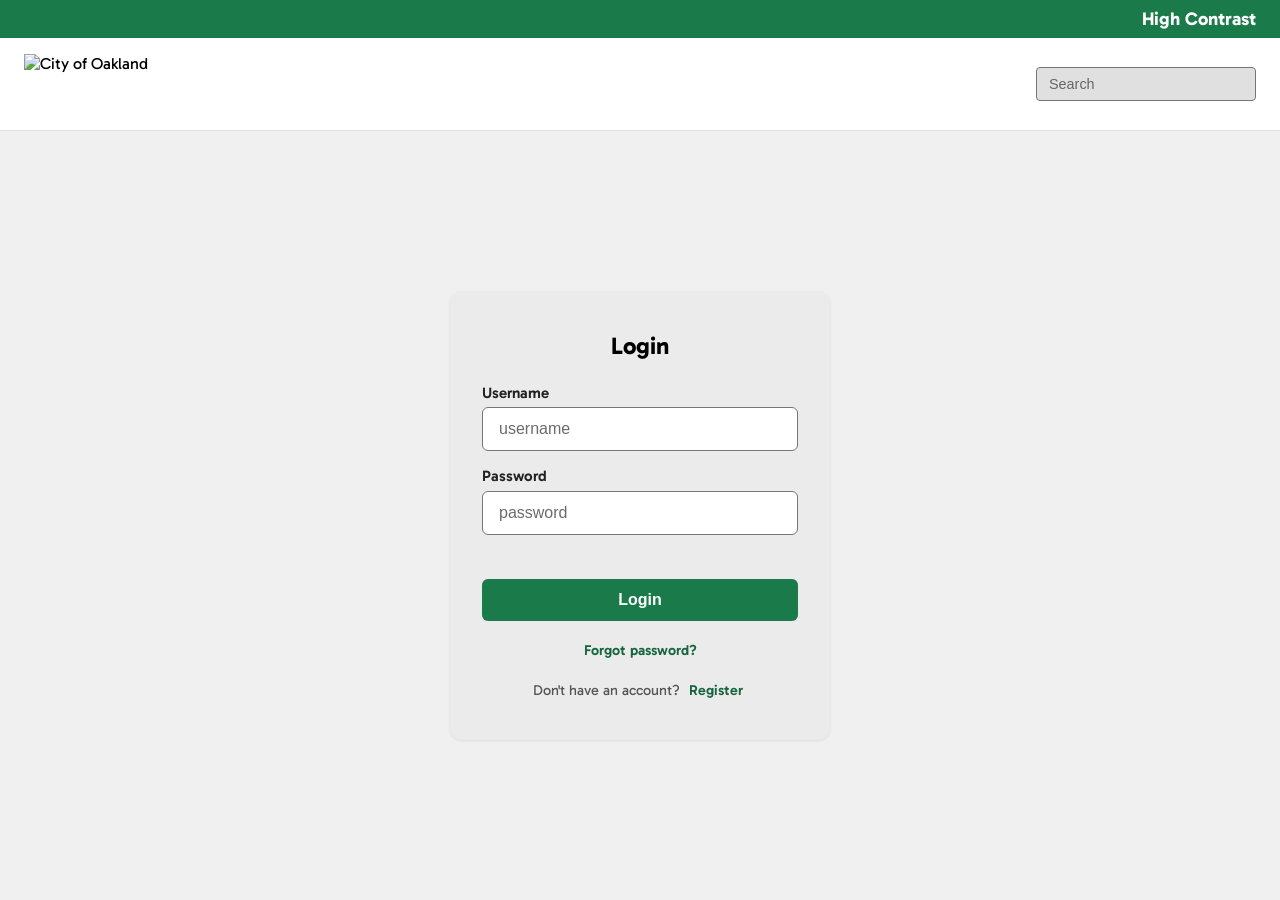
==== commit 81d2538b: "Add .gitignore and auth-related pages - Ignore OS/editor noise and env files; untrack .DS_Store  - A" ====
--- a/index.html
+++ b/index.html
@@ -27,6 +27,7 @@
         <div class="login-container">
             <div class="login-box">
                 <h1>Login</h1>
+                <p id="loginBanner" class="form-success" style="display:none;" aria-live="polite"></p>
                 <form id="loginForm">
                     <div class="form-group">
                         <label for="username">Username</label>
@@ -39,8 +40,8 @@
                     <p id="loginFormError" class="form-error" aria-live="polite"></p>
                     <button type="submit">Login</button>
                 </form>
-                <p class="form-footer form-hint">
-                    Test login: <strong>test</strong> / <strong>test</strong>
+                <p class="form-footer">
+                    <a href="forgot-password.html">Forgot password?</a>
                 </p>
                 <p class="form-footer">
                     Don't have an account? <a href="register.html">Register</a>
@@ -50,45 +51,21 @@
     </main>
 
     <script>
-        // Temporary test login (remove when real auth is added)
-        const TEST_USERNAME = 'test';
-        const TEST_PASSWORD = 'test';
-
-        document.getElementById('loginForm').addEventListener('submit', function(e) {
-            e.preventDefault();
-            const username = document.getElementById('username').value.trim();
-            const password = document.getElementById('password').value;
-            const usernameInput = document.getElementById('username');
-            const passwordInput = document.getElementById('password');
-            const errorEl = document.getElementById('loginFormError');
-
-            function showError(message) {
-                errorEl.textContent = message;
-            }
-
-            function clearError() {
-                errorEl.textContent = '';
-            }
-
-            usernameInput.setAttribute('aria-invalid', 'false');
-            passwordInput.setAttribute('aria-invalid', 'false');
-
-            if (!username || !password) {
-                showError('Please enter both username and password.');
-                if (!username) usernameInput.setAttribute('aria-invalid', 'true');
-                if (!password) passwordInput.setAttribute('aria-invalid', 'true');
-                return;
-            }
-
-            if (username === TEST_USERNAME && password === TEST_PASSWORD) {
-                clearError();
-                window.location.href = 'test.html';
-            } else {
-                showError('Invalid username or password.');
-                usernameInput.setAttribute('aria-invalid', 'true');
-                passwordInput.setAttribute('aria-invalid', 'true');
-            }
-        });
+        (function () {
+            try {
+                var q = new URLSearchParams(window.location.search);
+                if (q.get('reset') === 'ok') {
+                    var b = document.getElementById('loginBanner');
+                    if (b) {
+                        b.textContent = 'Password updated. You can sign in.';
+                        b.style.display = 'block';
+                    }
+                    if (window.history && window.history.replaceState) {
+                        window.history.replaceState({}, '', 'index.html');
+                    }
+                }
+            } catch (e) {}
+        })();
     </script>
     <script>
         (function () {
--- a/style.css
+++ b/style.css
@@ -89,6 +89,23 @@
     object-fit: contain;
 }
 
+.header-logo-link {
+    display: inline-flex;
+    align-items: center;
+    padding: 0.15rem;
+    border-radius: 6px;
+    text-decoration: none;
+}
+
+.header-logo-link:hover {
+    background-color: #f0f0f0;
+}
+
+.header-logo-link:focus-visible {
+    outline: 2px solid #0b57d0;
+    outline-offset: 2px;
+}
+
 .header-title {
     display: flex;
     flex-direction: column;
@@ -176,7 +193,10 @@
     color: #222;
 }
 
-.login-box input {
+.login-box input,
+.settings-form input[type="text"],
+.settings-form input[type="email"],
+.settings-form input[type="password"] {
     width: 100%;
     padding: 0.75rem 1rem;
     border: 1px solid #767676;
@@ -186,11 +206,15 @@
     color: #333;
 }
 
-.login-box input::placeholder {
+.login-box input::placeholder,
+.settings-form input::placeholder {
     color: #6b6b6b;
 }
 
-.login-box input:focus {
+.login-box input:focus,
+.settings-form input[type="text"]:focus,
+.settings-form input[type="email"]:focus,
+.settings-form input[type="password"]:focus {
     outline: 2px solid #0b57d0;
     outline-offset: 2px;
     border-color: #1B7A4A;
@@ -200,6 +224,14 @@
     min-height: 1.25rem;
     margin-top: 0.25rem;
     color: #b00020;
+    font-weight: 600;
+    font-size: 0.9rem;
+}
+
+.form-success {
+    min-height: 1.25rem;
+    margin-top: 0.25rem;
+    color: #1B7A4A;
     font-weight: 600;
     font-size: 0.9rem;
 }
@@ -317,11 +349,19 @@
 }
 
 .account-name {
-    padding: 0.5rem 0.75rem;
+    display: inline-block;
+    min-width: 6rem;
+    max-width: 16rem;
+    padding: 0.5rem 0.85rem;
     background-color: #e0e0e0;
-    border-radius: 4px;
-    font-size: 0.9rem;
-    color: #333;
+    border-radius: 6px;
+    font-size: 1rem;
+    font-weight: 600;
+    color: #222;
+    overflow: hidden;
+    text-overflow: ellipsis;
+    white-space: nowrap;
+    vertical-align: middle;
 }
 
 .icon-btn {
@@ -556,7 +596,6 @@
 }
 
 .doc-status-badge {
-    margin-left: auto;
     padding: 0.35rem 0.75rem;
     border: 2px solid #1f7f2c;
     color: #1f7f2c;
@@ -569,24 +608,136 @@
     color: #d10000;
 }
 
+.document-header-actions-wrap {
+    margin-left: auto;
+    display: flex;
+    align-items: center;
+    flex-wrap: wrap;
+    gap: 0.5rem;
+}
+
+.document-header-actions {
+    display: flex;
+    flex-wrap: wrap;
+    align-items: center;
+    gap: 0.5rem;
+}
+
+.doc-download-btn {
+    padding: 0.35rem 0.75rem;
+    font-size: 0.85rem;
+    border-radius: 6px;
+    border: 1px solid #1B7A4A;
+    background: #1B7A4A;
+    color: #fff;
+    cursor: pointer;
+    font-family: inherit;
+}
+
+.doc-download-btn:hover:not(:disabled) {
+    background: #145a32;
+    border-color: #145a32;
+}
+
+.doc-download-btn:disabled {
+    opacity: 0.45;
+    cursor: not-allowed;
+}
+
+.doc-download-btn-secondary {
+    background: #fff;
+    color: #1B7A4A;
+}
+
+.doc-download-btn-secondary:hover:not(:disabled) {
+    background: #e8f5e9;
+}
+
+.document-viewer-hint {
+    margin: 0 1.5rem 0.75rem;
+    padding: 0.5rem 0.75rem;
+    font-size: 0.85rem;
+    color: #444;
+    background: #ebebeb;
+    border-left: 3px solid #1B7A4A;
+    line-height: 1.45;
+}
+
+.alterations-hint {
+    margin: 0 0 0.65rem 0;
+    font-size: 0.82rem;
+    color: #444;
+    line-height: 1.35;
+}
+
+.alterations-panel .alteration-item {
+    border-color: #5a9d4a;
+    background: #f0f9eb;
+}
+
+.issue-item.issue-severity-error {
+    border-color: #c0392b;
+    background: #fdf2f0;
+}
+
+.issue-item.issue-severity-warning {
+    border-color: #b8860b;
+    background: #fffbf0;
+}
+
+.issue-item.issue-severity-info {
+    border-color: #6c757d;
+    background: #f8f9fa;
+}
+
 /* Layout for the document viewer and sidebar comments */
 .document-viewer-shell {
     padding: 1.5rem;
     background-color: #f5f5f5;
 }
 
+/* Document viewer page: fill viewport below top bar; sidebar scrolls independently */
+main.documents-main.document-viewer-page {
+    flex: 1;
+    min-height: 0;
+    overflow: hidden;
+    display: flex;
+    flex-direction: column;
+}
+
+main.documents-main.document-viewer-page .document-header-bar,
+main.documents-main.document-viewer-page .document-viewer-hint {
+    flex-shrink: 0;
+}
+
+main.documents-main.document-viewer-page .document-viewer-shell {
+    flex: 1;
+    min-height: 0;
+    overflow: hidden;
+    display: flex;
+    flex-direction: column;
+}
+
 .document-layout {
     display: flex;
     gap: 1rem;
     align-items: stretch;
+    flex: 1;
+    min-height: 0;
+    overflow: hidden;
 }
 
 .document-card {
     flex: 1 1 auto;
+    min-width: 0;
+    min-height: 0;
     background: #e8e8e8;
     border: none;
     border-radius: 14px;
     padding: 0.75rem;
+    display: flex;
+    flex-direction: column;
+    overflow: hidden;
 }
 
 .document-viewer-frame-wrap {
@@ -594,11 +745,17 @@
     background-color: #f2f2f2;
     border: 1px solid #b0b0b0;
     padding: 0.6rem;
+    flex: 1;
+    min-height: 0;
+    display: flex;
+    flex-direction: column;
 }
 
 .document-viewer-frame-wrap iframe {
     width: 100%;
-    height: 70vh;
+    flex: 1;
+    min-height: min(70vh, 100%);
+    height: auto;
     border: none;
     background-color: #fff;
 }
@@ -607,7 +764,8 @@
     display: flex;
     align-items: center;
     justify-content: center;
-    height: 70vh;
+    flex: 1;
+    min-height: 12rem;
     color: #666;
     font-size: 1rem;
 }
@@ -615,6 +773,10 @@
 .document-sidebar {
     width: 320px;
     flex: 0 0 320px;
+    min-height: 0;
+    overflow-x: hidden;
+    overflow-y: auto;
+    -webkit-overflow-scrolling: touch;
     background: #e8e8e8;
     border-radius: 14px;
     border: none;
@@ -681,6 +843,8 @@
     .document-sidebar {
         width: 100%;
         flex: 0 0 auto;
+        max-height: min(70vh, 32rem);
+        overflow-y: auto;
     }
 }
 
@@ -745,11 +909,245 @@
     line-height: 1.35;
 }
 
+.issue-item.issue-jump-link {
+    cursor: pointer;
+    text-decoration: underline;
+    text-decoration-style: dotted;
+}
+
+.issue-item.issue-jump-link:hover,
+.issue-item.issue-jump-link:focus {
+    outline: 2px solid #2563eb;
+    outline-offset: 2px;
+}
+
 @media (max-width: 880px) {
     .document-sidebar { order: 2; }
-}
-
-body.high-contrast-mode .login-box input:focus {
+    /* Settings: keep section nav above main card (override order: 2 on .document-sidebar) */
+    .settings-page-layout .settings-nav-sidebar.document-sidebar {
+        order: 0;
+    }
+    .settings-page-layout .settings-content-card {
+        order: 1;
+    }
+}
+
+/* Settings — same shell as document viewer (grey bar + viewer shell + sidebar + card + panels) */
+.documents-bar-settings {
+    justify-content: flex-start;
+}
+
+.documents-bar-leading {
+    display: flex;
+    align-items: center;
+    gap: 0.5rem;
+}
+
+.documents-bar-settings .documents-title {
+    margin: 0;
+}
+
+.settings-viewer-shell {
+    flex: 1;
+    min-height: calc(100vh - 200px);
+}
+
+.settings-page-layout {
+    align-items: stretch;
+}
+
+.settings-nav-sidebar {
+    width: 260px;
+    flex: 0 0 260px;
+}
+
+.settings-nav-card {
+    width: 100%;
+    background: #efefef;
+    border-radius: 8px;
+    padding: 0.5rem;
+    border: none;
+}
+
+.settings-nav-list {
+    list-style: none;
+    margin: 0;
+    padding: 0;
+}
+
+.settings-nav-list li {
+    margin: 0;
+}
+
+.settings-nav-list li + li {
+    margin-top: 0.35rem;
+}
+
+/* Settings section nav: same control style as document Download HTML / PDF */
+.settings-nav-list .settings-nav-btn.doc-download-btn {
+    width: 100%;
+    justify-content: center;
+    text-align: center;
+    font-weight: 700;
+    display: inline-flex;
+    align-items: center;
+}
+
+.settings-nav-list .settings-nav-btn.doc-download-btn:focus-visible {
+    outline: 2px solid #0b57d0;
+    outline-offset: 2px;
+}
+
+.settings-content-card {
+    display: flex;
+    flex-direction: column;
+    min-width: 0;
+}
+
+.settings-content-card .settings-panel[hidden] {
+    display: none !important;
+}
+
+.settings-inner-panel {
+    margin: 0;
+}
+
+.settings-inner-panel .panel-header {
+    margin-bottom: 0.65rem;
+}
+
+.settings-inner-panel .panel-title {
+    font-size: 1.05rem;
+}
+
+.settings-lede {
+    color: #444;
+    margin: 0 0 1rem 0;
+    line-height: 1.45;
+    font-size: 0.9rem;
+}
+
+.settings-form {
+    max-width: 28rem;
+}
+
+.settings-form .form-group {
+    margin-bottom: 1rem;
+}
+
+.settings-form label {
+    display: block;
+    font-weight: 600;
+    margin-bottom: 0.35rem;
+    color: #222;
+    font-size: 0.95rem;
+}
+
+.settings-form .settings-form-submit.doc-download-btn {
+    margin-top: 0.35rem;
+    font-weight: 700;
+}
+
+.settings-status:empty {
+    display: none;
+}
+
+.settings-status {
+    margin-top: 0.5rem;
+    margin-bottom: 0;
+    color: #1B7A4A;
+    font-size: 0.9rem;
+    font-weight: 600;
+}
+
+.settings-status.is-error {
+    color: #b00020;
+}
+
+.settings-field {
+    margin-bottom: 1.25rem;
+}
+
+.settings-checkbox-label {
+    display: flex;
+    align-items: flex-start;
+    gap: 0.5rem;
+    font-weight: 600;
+    cursor: pointer;
+    font-size: 0.95rem;
+}
+
+.settings-checkbox-label input[type="checkbox"] {
+    width: 1.15rem;
+    height: 1.15rem;
+    margin-top: 0.15rem;
+    flex-shrink: 0;
+}
+
+.settings-hint {
+    font-size: 0.85rem;
+    color: #555;
+    margin: 0.35rem 0 0 0;
+    line-height: 1.35;
+}
+
+.settings-placeholder {
+    margin-top: 1.25rem;
+    padding: 0.85rem 1rem;
+    border: 1px dashed #b0b0b0;
+    border-radius: 8px;
+    background-color: #f2f2f2;
+}
+
+.settings-placeholder-title {
+    font-weight: 700;
+    margin: 0 0 0.35rem 0;
+    color: #333;
+    font-size: 0.95rem;
+}
+
+@media (max-width: 880px) {
+    .settings-nav-sidebar {
+        width: 100%;
+        flex: 0 0 auto;
+    }
+
+    .settings-nav-list {
+        display: flex;
+        flex-direction: row;
+        flex-wrap: wrap;
+        gap: 0.5rem;
+    }
+
+    .settings-nav-list li {
+        flex: 1 1 auto;
+        min-width: 8rem;
+    }
+
+    .settings-nav-list li + li {
+        margin-top: 0;
+    }
+}
+
+body.high-contrast-mode .settings-nav-list .doc-download-btn.is-active {
+    background: #000;
+    border-color: #000;
+    color: #fff;
+}
+
+body.high-contrast-mode .settings-nav-list .doc-download-btn.doc-download-btn-secondary {
+    background: #fff;
+    color: #000;
+    border-color: #000;
+}
+
+body.high-contrast-mode .settings-placeholder {
+    border-color: #000;
+    background: #fff;
+}
+
+body.high-contrast-mode .login-box input:focus,
+body.high-contrast-mode .settings-form input:focus {
     border-color: #000;
 }
 
